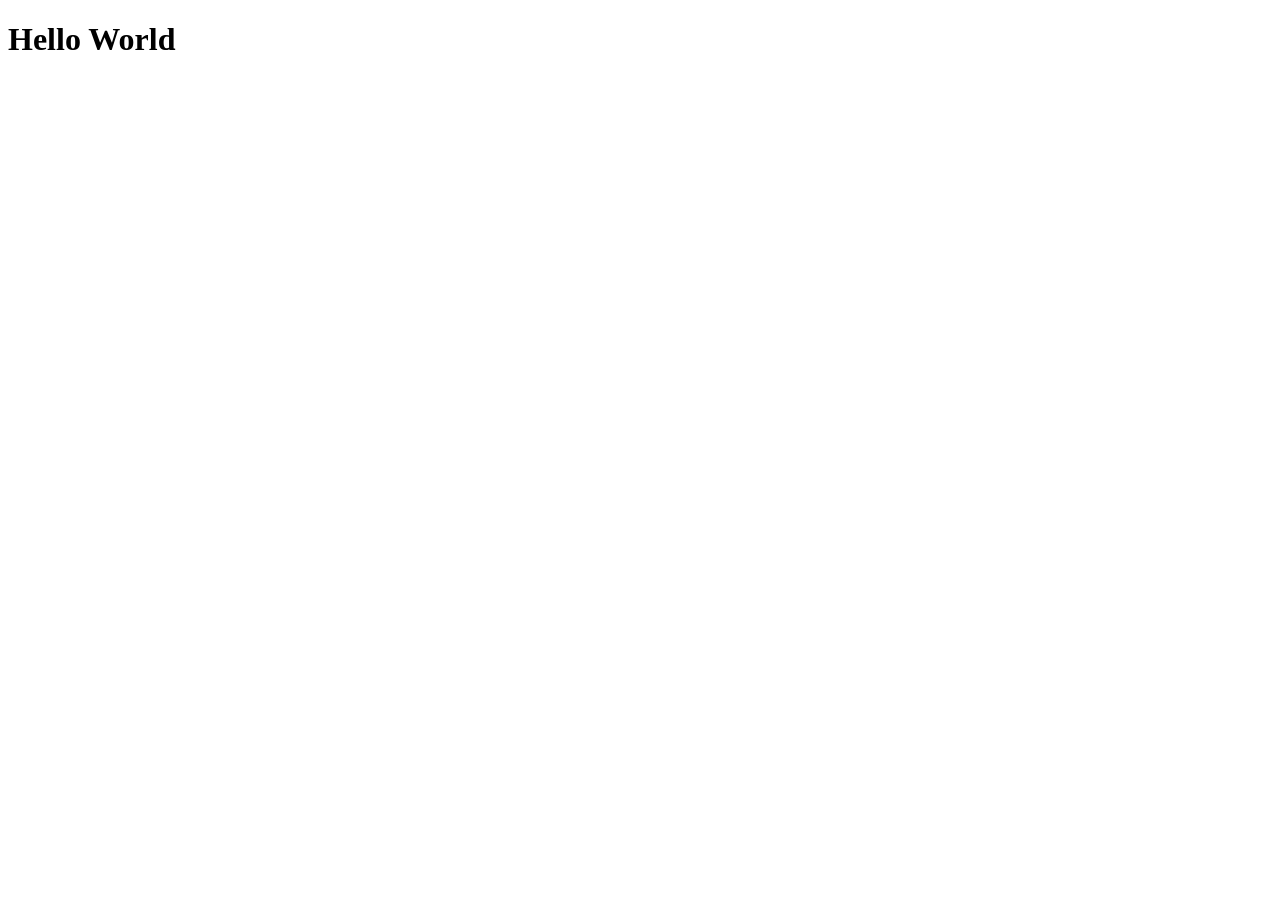
==== index.html @ 3b7dc4d2 "first command" ====
<!DOCTYPE html>
<html lang="en">

<head>
    <meta charset="UTF-8">
    <meta name="viewport" content="width=device-width, initial-scale=1.0">
    <title>Document</title>
</head>

<body>
    <h1>Hello World</h1>
</body>

</html>
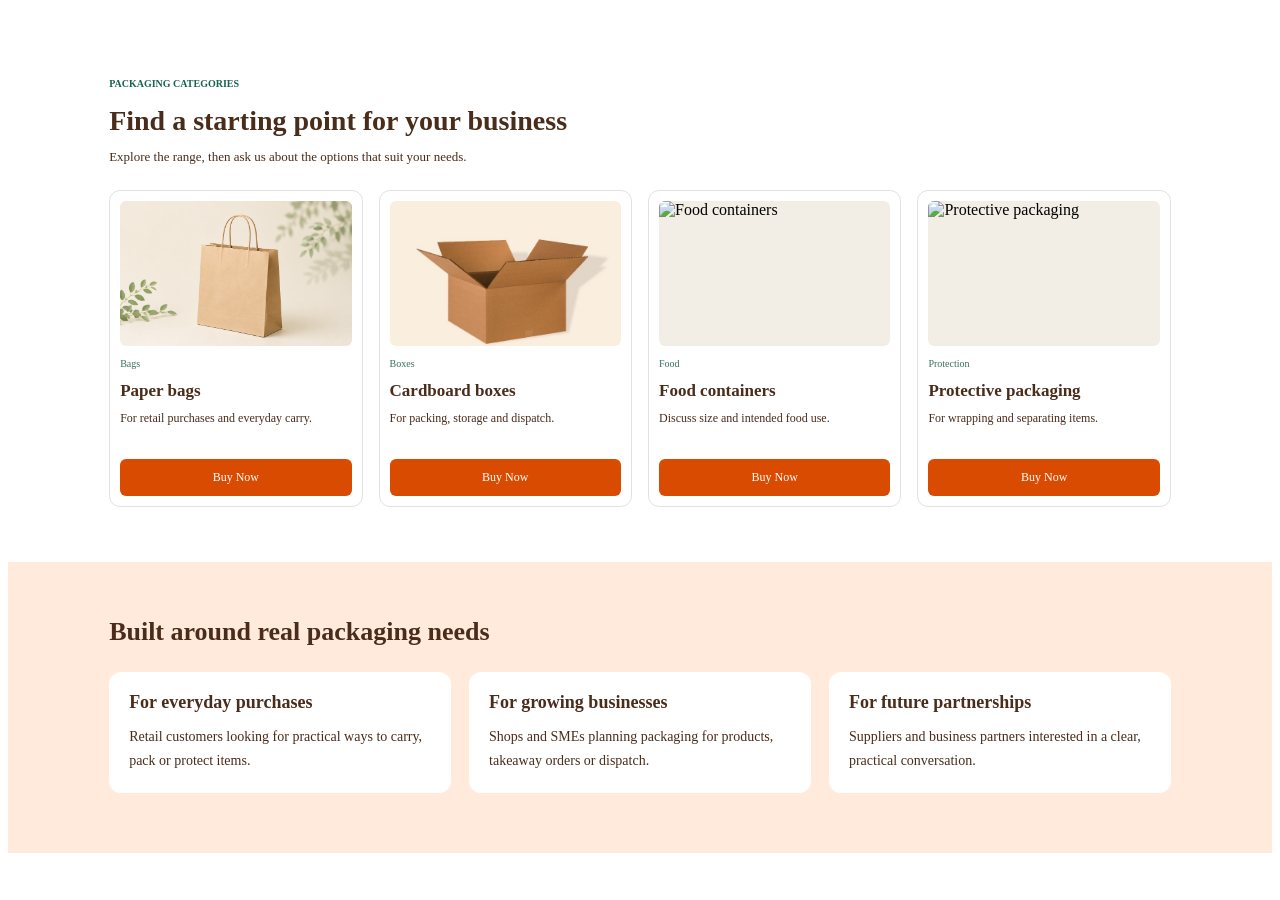
==== commit 2dcb2dbe: "files" ====
--- a/index.html
+++ b/index.html
@@ -1,14 +1,91 @@
 <!DOCTYPE html>
 <html lang="en">
-
 <head>
     <meta charset="UTF-8">
     <meta name="viewport" content="width=device-width, initial-scale=1.0">
     <title>Document</title>
+    <link rel="stylesheet" href="/packaging.css">
 </head>
+<body>
+    
 
-<body>
-    <h1>Hello World</h1>
+
+<!-- Packaging Categories Section -->
+<section class="packaging-section">
+    <div class="packaging-container">
+
+        <div class="section-heading">
+            <span>PACKAGING CATEGORIES</span>
+            <h2>Find a starting point for your business</h2>
+            <p>Explore the range, then ask us about the options that suit your needs.</p>
+        </div>
+
+        <div class="packaging-grid">
+
+            <div class="packaging-card">
+                <img src="/img/paper bag .png" alt="Paper bags">
+                <span>Bags</span>
+                <h3>Paper bags</h3>
+                <p>For retail purchases and everyday carry.</p>
+                <a href="#">Buy Now</a>
+            </div>
+
+            <div class="packaging-card">
+                <img src="/img/box.png" alt="Cardboard boxes">
+                <span>Boxes</span>
+                <h3>Cardboard boxes</h3>
+                <p>For packing, storage and dispatch.</p>
+                <a href="#">Buy Now</a>
+            </div>
+
+            <div class="packaging-card">
+                <img src="img/food-container.png" alt="Food containers">
+                <span>Food</span>
+                <h3>Food containers</h3>
+                <p>Discuss size and intended food use.</p>
+                <a href="#">Buy Now</a>
+            </div>
+
+            <div class="packaging-card">
+                <img src="img/protective-packaging.png" alt="Protective packaging">
+                <span>Protection</span>
+                <h3>Protective packaging</h3>
+                <p>For wrapping and separating items.</p>
+                <a href="#">Buy Now</a>
+            </div>
+
+        </div>
+    </div>
+</section>
+
+
+<!-- Business Needs Section -->
+<section class="business-needs">
+    <div class="packaging-container">
+
+        <h2>Built around real packaging needs</h2>
+
+        <div class="needs-grid">
+
+            <div class="needs-card">
+                <h3>For everyday purchases</h3>
+                <p>Retail customers looking for practical ways to carry, pack or protect items.</p>
+            </div>
+
+            <div class="needs-card">
+                <h3>For growing businesses</h3>
+                <p>Shops and SMEs planning packaging for products, takeaway orders or dispatch.</p>
+            </div>
+
+            <div class="needs-card">
+                <h3>For future partnerships</h3>
+                <p>Suppliers and business partners interested in a clear, practical conversation.</p>
+            </div>
+
+        </div>
+    </div>
+    
+</section>
+
 </body>
-
 </html>
--- a/packaging.css
+++ b/packaging.css
@@ -0,0 +1,187 @@
+
+/* Packaging Categories Section */
+
+.packaging-section {
+    width: 100%;
+    background: #ffffff;
+    padding: 65px 0 55px;
+}
+
+.packaging-container {
+    width: 84%;
+    max-width: 1200px;
+    margin: auto;
+}
+
+.section-heading {
+    margin-bottom: 25px;
+}
+
+.section-heading span {
+    font-size: 10px;
+    font-weight: 600;
+    color: #17634e;
+}
+
+.section-heading h2 {
+    font-size: 28px;
+    color: #4A2C1A;
+    margin: 14px 0 12px;
+}
+
+.section-heading p {
+    font-size: 13px;
+    color: #4A2C1A;
+    margin: 0;
+}
+
+/* Packaging Cards */
+
+.packaging-grid {
+    display: grid;
+    grid-template-columns: repeat(4, 1fr);
+    gap: 16px;
+}
+
+.packaging-card {
+    border: 1px solid #dce5df;
+    border-radius: 11px;
+    padding: 10px;
+    display: flex;
+    flex-direction: column;
+    background: #fff;
+    transition: 0.3s ease;
+}
+
+.packaging-card:hover {
+    transform: translateY(-5px);
+    box-shadow: 0 8px 20px rgba(0, 0, 0, 0.08);
+}
+
+.packaging-card img {
+    width: 100%;
+    height: 145px;
+    object-fit: cover;
+    border-radius: 6px;
+    background: #f3eee5;
+}
+
+.packaging-card span {
+    font-size: 10px;
+    color: #39715e;
+    margin-top: 12px;
+}
+
+.packaging-card h3 {
+    font-size: 17px;
+    color: #4A2c1A;
+    margin: 12px 0 8px;
+}
+
+.packaging-card p {
+    font-size: 12px;
+    line-height: 1.6;
+    color: #4A2c1A;
+    margin: 0 0 12px;
+    min-height: 38px;
+}
+
+.packaging-card a {
+    display: block;
+    text-decoration: none;
+    text-align: center;
+    background: #d94b00;
+    color: #fff;
+    font-size: 12px;
+    padding: 11px;
+    border-radius: 6px;
+    margin-top: auto;
+    transition: 0.3s;
+}
+
+.packaging-card a:hover {
+    background: #D35400;
+}
+
+
+/* Business Needs Section */
+
+.business-needs {
+    width: 100%;
+    background: #ffeadc;
+    padding: 55px 0 60px;
+}
+
+.business-needs h2 {
+    font-size: 26px;
+    color: #4A2C1A;
+    margin: 0 0 25px;
+}
+
+.needs-grid {
+    display: grid;
+    grid-template-columns: repeat(3, 1fr);
+    gap: 18px;
+}
+
+.needs-card {
+    background: #fff;
+    padding: 20px;
+    border-radius: 12px;
+}
+
+.needs-card h3 {
+    font-size: 18px;
+    color: #4A2C1A;
+    margin: 0 0 12px;
+}
+
+.needs-card p {
+    font-size: 14px;
+    line-height: 1.7;
+    color: #4A2c1A;
+    margin: 0;
+}
+
+
+/* Responsive Design */
+
+@media (max-width: 768px) {
+    .packaging-container {
+        width: 90%;
+    }
+
+    .packaging-grid {
+        grid-template-columns: repeat(2, 1fr);
+    }
+
+    .needs-grid {
+        grid-template-columns: 1fr;
+    }
+}
+
+@media (max-width: 480px) {
+    .packaging-section {
+        padding: 40px 0;
+    }
+
+    .section-heading h2 {
+        font-size: 23px;
+    }
+
+    .packaging-grid {
+        grid-template-columns: 1fr;
+    }
+
+    .packaging-card img {
+        height: 190px;
+    }
+
+    .business-needs {
+        padding: 40px 0;
+    }
+
+    .business-needs h2 {
+        font-size: 24px;
+    }
+}
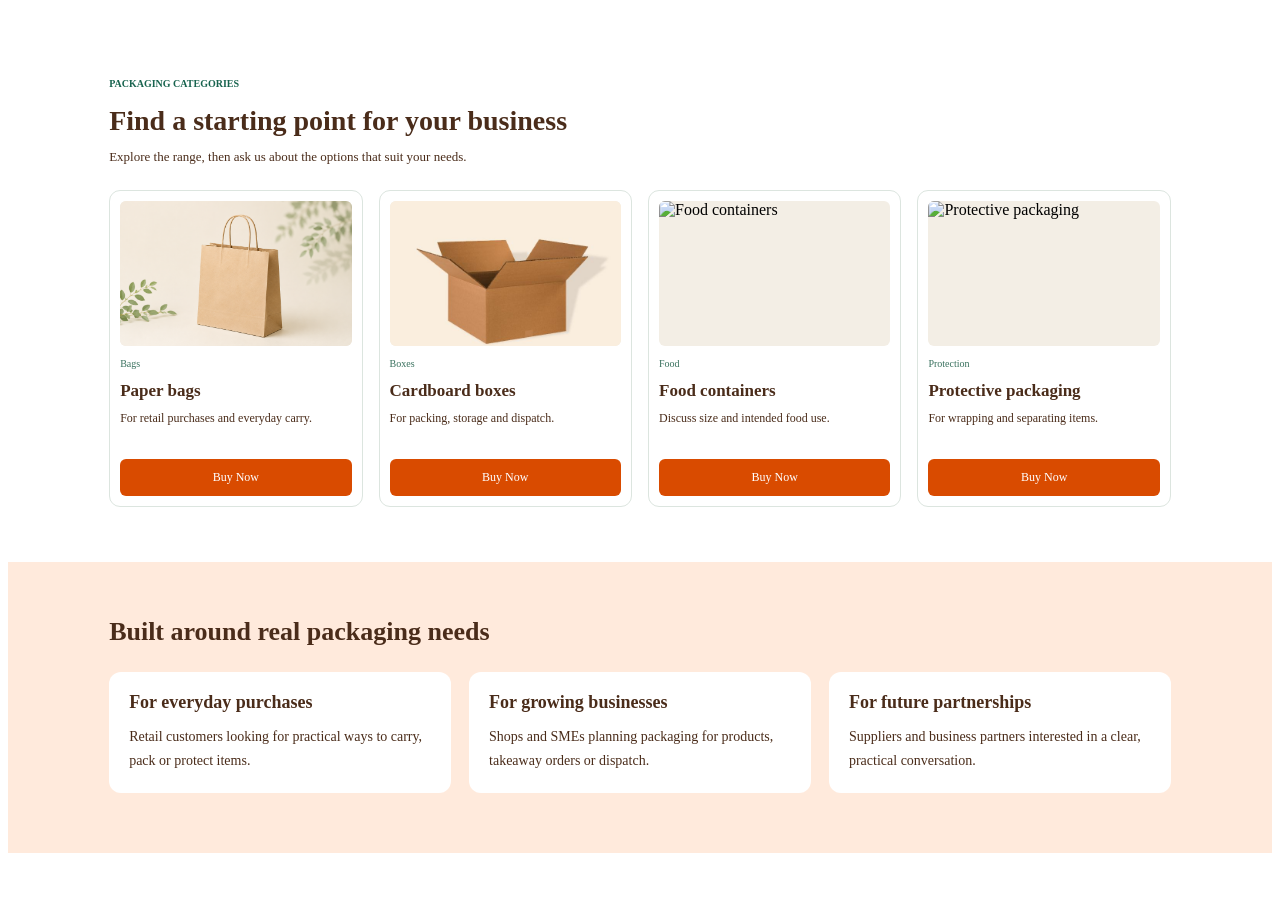
==== commit db43edf4: "Change document title to 'Packaging'" ====
--- a/index.html
+++ b/index.html
@@ -3,7 +3,7 @@
 <head>
     <meta charset="UTF-8">
     <meta name="viewport" content="width=device-width, initial-scale=1.0">
-    <title>Document</title>
+    <title>Packaging</title>
     <link rel="stylesheet" href="/packaging.css">
 </head>
 <body>
@@ -88,4 +88,4 @@
 </section>
 
 </body>
-</html>+</html>
